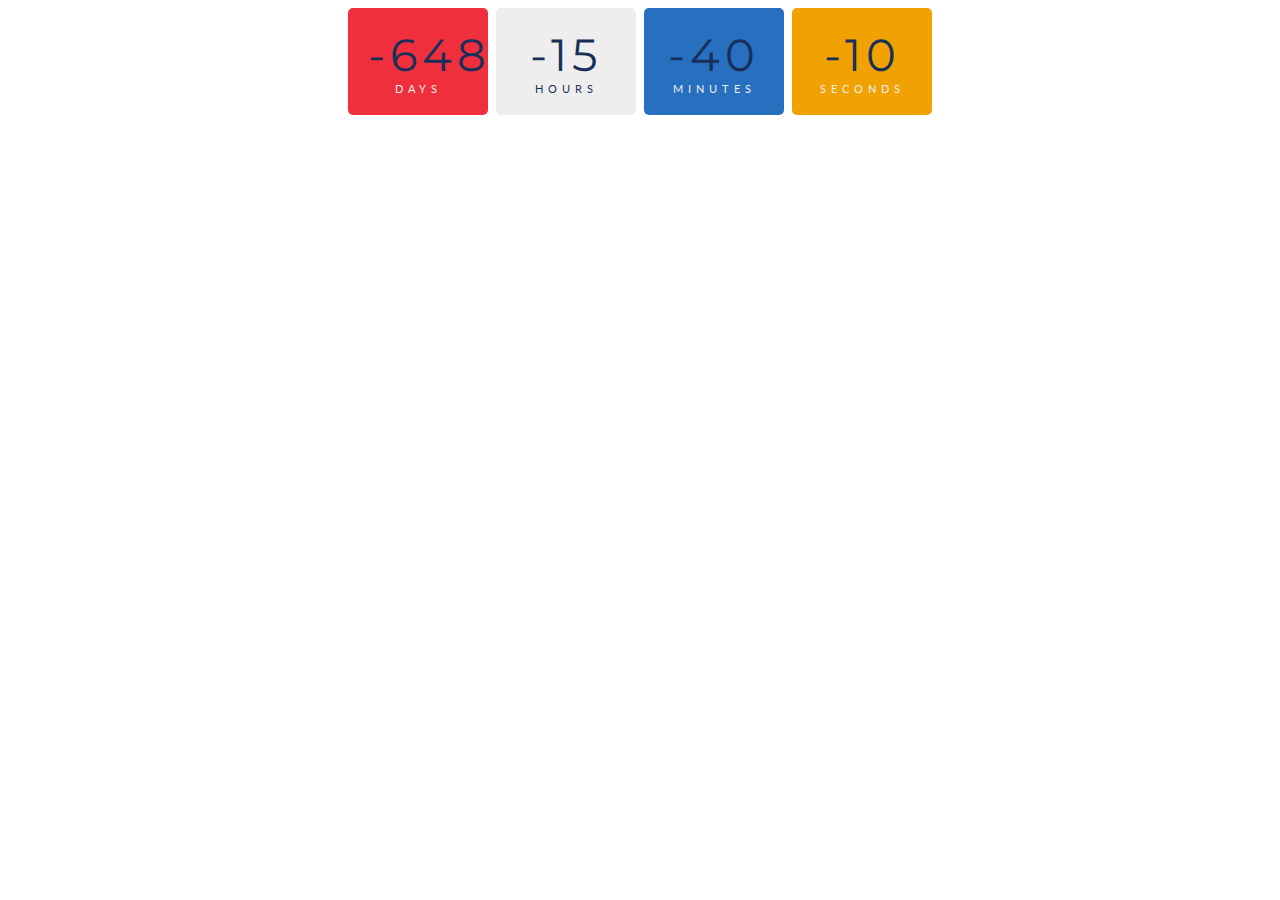
==== date counter/index.html @ d3241e63 "Create index.html" ====
<!DOCTYPE html>
<html lang="en">
<head>
    <meta charset="UTF-8">
    <meta name="viewport" content="width=device-width, initial-scale=1.0">
    <link rel="stylesheet" href="https://fonts.googleapis.com/css?family=Lato:400,700|Montserrat:900">
    <title>Document</title>
    <style>

body{
    background-color: white;
}
  
#timer {
  color: #eeeeee;
  text-align: center;
  text-transform: uppercase;
  font-family: 'Lato', sans-serif;
  font-size: .7em;
  letter-spacing: 5px;
}

.days, .hours, .minutes, .seconds {
  display: inline-block;
  padding: 20px;
  width: 100px;
  border-radius: 5px;
}

.days {
  background: #EF2F3C;
}

.hours {
  background: #eeeeee;
  color: #183059;
}

.minutes {
  background: #276FBF;
}

.seconds {
  background: #F0A202;
}

.numbers {
  font-family: 'Montserrat', sans-serif;
  color:  #183059;
  font-size: 4em;
  text-align: center;
}

.white {
  position: absolute;
  background:  #eeeeee;
  height: 85px;
  width: 75px;
  left: 30%;
  top: 2%;
}

.red {
  position: absolute;
  background:  #EF2F3C;
  left: 18%;
  top: 9%;
  height: 65px;
  width: 70px;
 
}

.blue {
  position: absolute;
  background:  #276FBF;
  height: 80px;
  width: 80px;
  left: 60%;
  top: 5%;


}


    </style>
</head>
<body>
    
<div id="timer">

    <div class="days"> 
        <div id="days" class="numbers "> </div>days</div> 
      <div class="hours"> 
        <div  id="hours" class="numbers"> </div>hours</div> 
      <div class="minutes"> 
        <div  id="minutes" class="numbers"> </div>minutes</div> 
      <div   class="seconds"> 
        <div id="seconds" class="numbers"> </div>seconds</div> 
      </div>

</div>

</body>
<script>
    const year = new Date().getFullYear();
const myDate = new Date('Oct 15, 2024 00:00:00');
console.log(myDate);

// countdown
let timer = setInterval(function() {

  // get today's date
  const today = new Date().getTime();

  // get the difference
  const diff = myDate - today;

  // math
  let days = Math.floor(diff / (1000 * 60 * 60 * 24));
  let hours = Math.floor((diff % (1000 * 60 * 60 * 24)) / (1000 * 60 * 60));
  let minutes = Math.floor((diff % (1000 * 60 * 60)) / (1000 * 60));
  let seconds = Math.floor((diff % (1000 * 60)) / 1000);

  // display
  document.getElementById("days").innerHTML=days
  document.getElementById("hours").innerHTML=hours
  document.getElementById("minutes").innerHTML=minutes
  document.getElementById("seconds").innerHTML=seconds



}, 1);
</script>
</html>
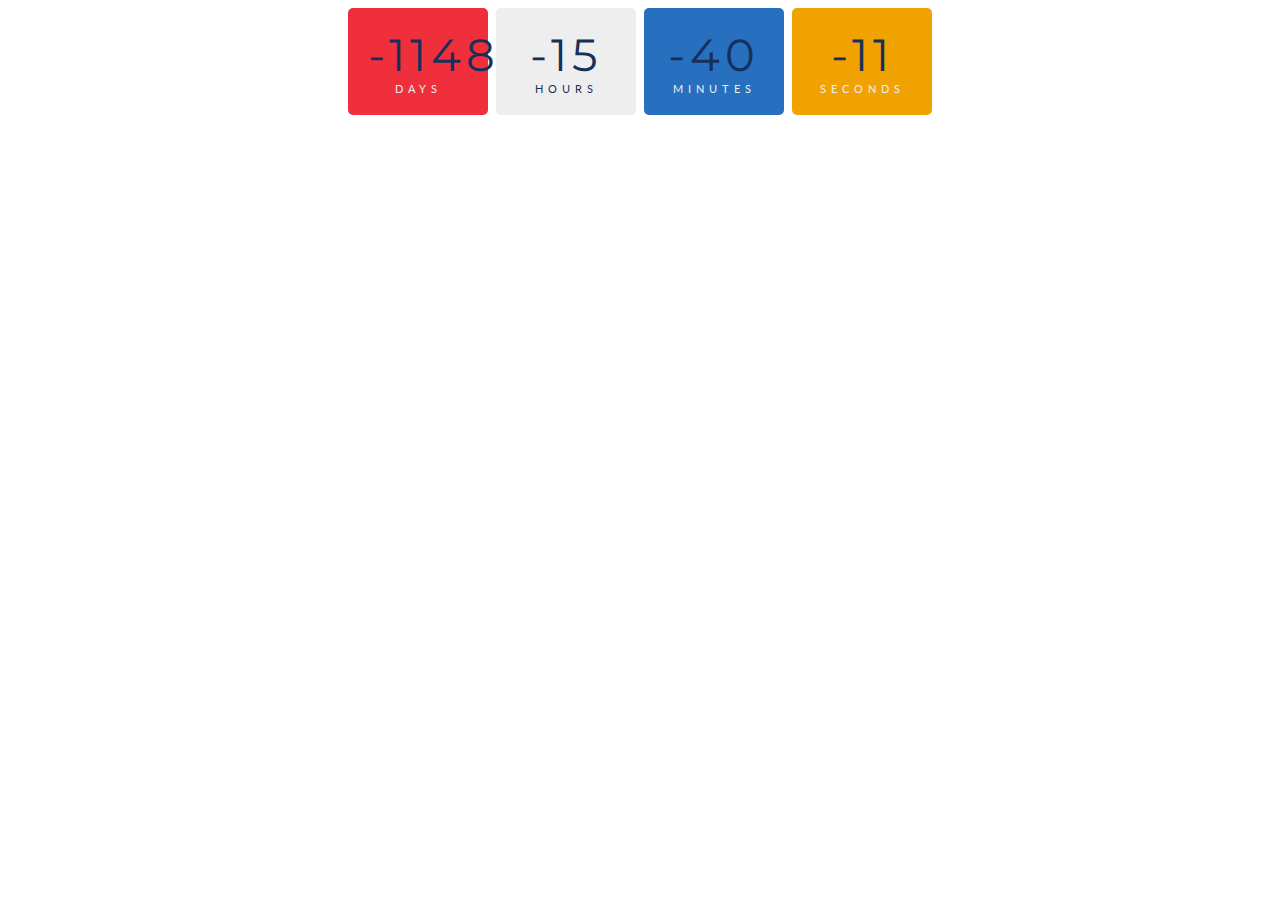
==== commit 02c0e537: "Update index.html" ====
--- a/date counter/index.html
+++ b/date counter/index.html
@@ -103,7 +103,7 @@
 </body>
 <script>
     const year = new Date().getFullYear();
-const myDate = new Date('Oct 15, 2024 00:00:00');
+const myDate = new Date('Jun 03, 2023 00:00:00');
 console.log(myDate);
 
 // countdown
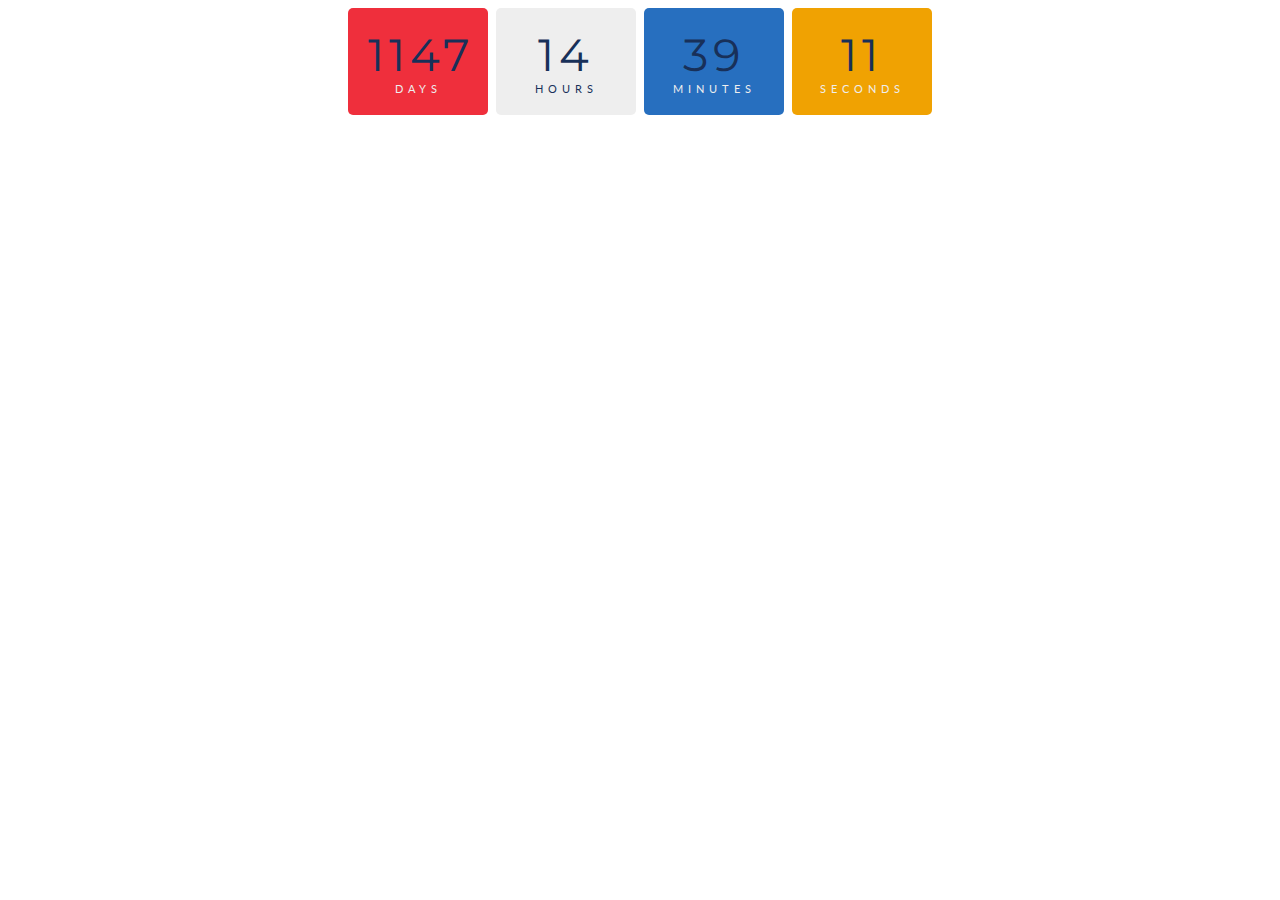
==== commit de31226d: "Update index.html" ====
--- a/date counter/index.html
+++ b/date counter/index.html
@@ -113,7 +113,7 @@
   const today = new Date().getTime();
 
   // get the difference
-  const diff = myDate - today;
+  const diff = today - myDate;
 
   // math
   let days = Math.floor(diff / (1000 * 60 * 60 * 24));
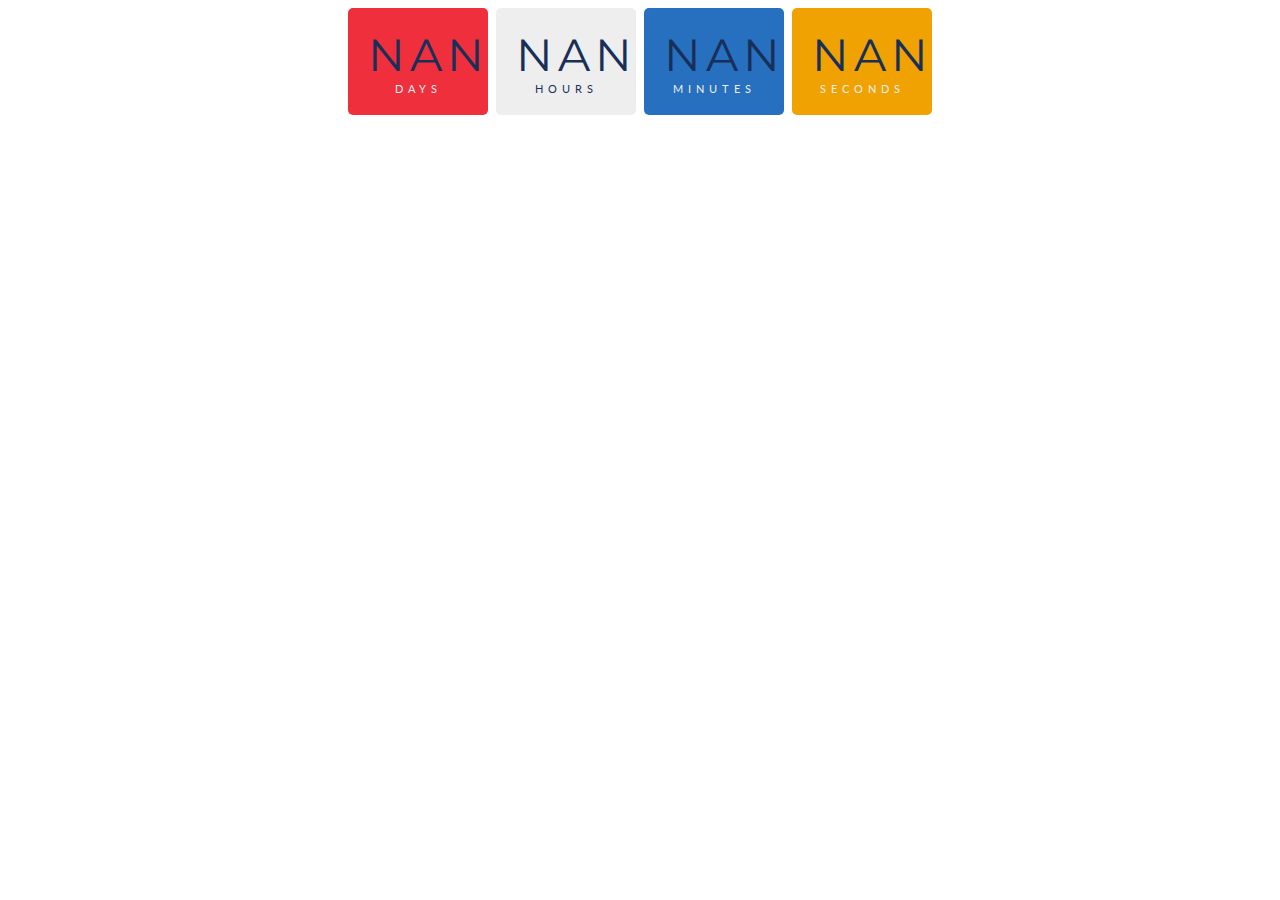
==== commit 91787b0c: "Update index.html" ====
--- a/date counter/index.html
+++ b/date counter/index.html
@@ -113,7 +113,7 @@
   const today = new Date().getTime();
 
   // get the difference
-  const diff = today - myDate;
+  const diff = today + myDate;
 
   // math
   let days = Math.floor(diff / (1000 * 60 * 60 * 24));
